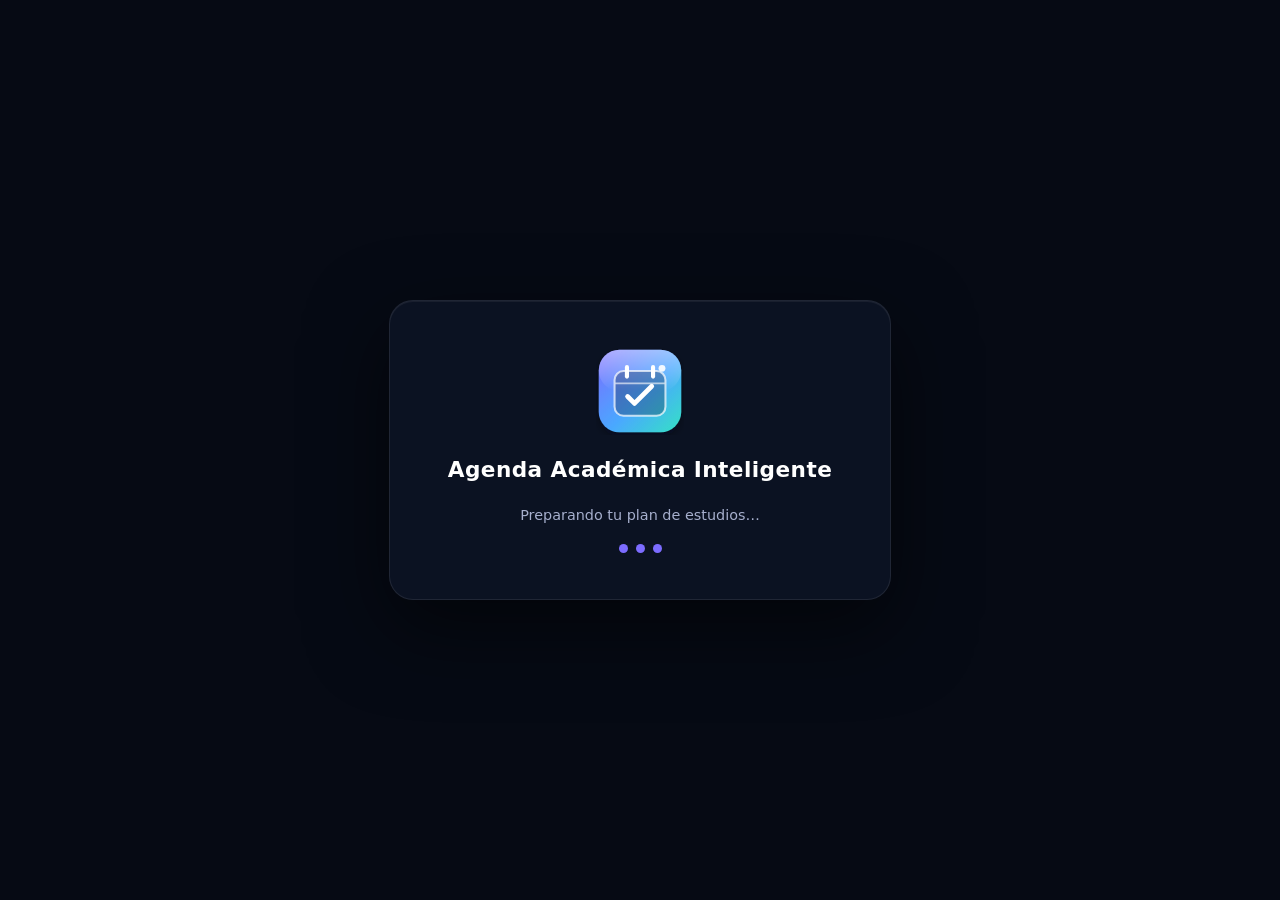
==== src/interfaz/index.html @ 323eade6 "feat(interfaz): implementar icono en bandeja del sistema con menú contextual" ====
<!DOCTYPE html>
<html lang="es" data-tema="cristal-medianoche">
<head>
  <meta charset="utf-8">
  <meta name="viewport" content="width=device-width, initial-scale=1">
  <title>Agenda Académica Inteligente</title>
  <link rel="stylesheet" href="recursos/css/variables.css">
  <link rel="stylesheet" href="recursos/css/temas.css">
  <link rel="stylesheet" href="recursos/css/animaciones.css">
  <link rel="stylesheet" href="recursos/css/componentes.css">
  <link rel="stylesheet" href="recursos/css/vistas.css">
  <style>
    html, body { height: 100%; margin: 0; }
    body {
      display: grid;
      place-items: center;
      background: var(--fondo-principal);
      color: var(--texto-principal);
      font-family: var(--fuente-principal);
      overflow: hidden;
    }
    .arranque {
      display: flex;
      flex-direction: column;
      align-items: center;
      gap: 18px;
      padding: 46px 58px;
      border-radius: var(--radio-grande);
      background: var(--cristal-fondo);
      border: 1px solid var(--cristal-borde);
      box-shadow: var(--sombra-elevada);
      animation: aparecerEscala 0.6s var(--transicion-suave) both;
    }
    .arranque img { width: 88px; height: 88px; animation: flotar 3.6s ease-in-out infinite; }
    .arranque h1 { margin: 0; font-size: 1.35rem; letter-spacing: 0.02em; }
    .arranque p { margin: 0; color: var(--texto-secundario); font-size: 0.9rem; }
    .puntos { display: flex; gap: 8px; }
    .puntos span {
      width: 9px; height: 9px; border-radius: 50%;
      background: var(--acento);
      animation: latido 1.2s ease-in-out infinite;
    }
    .puntos span:nth-child(2) { animation-delay: 0.15s; }
    .puntos span:nth-child(3) { animation-delay: 0.3s; }
  </style>
</head>
<body>
  <main class="arranque">
    <img src="recursos/img/icono.svg" alt="Agenda Académica">
    <h1>Agenda Académica Inteligente</h1>
    <p>Preparando tu plan de estudios…</p>
    <div class="puntos" aria-hidden="true"><span></span><span></span><span></span></div>
  </main>
  <script src="qrc:///qtwebchannel/qwebchannel.js"></script>
</body>
</html>
---- src/interfaz/recursos/css/variables.css ----
/* ==========================================================================
   VARIABLES GLOBALES · Agenda Académica Inteligente
   --------------------------------------------------------------------------
   Este archivo define la "fuente de verdad" visual: tipografía, espaciados,
   radios, sombras, curvas de animación y variables estructurales. Los temas de
   `temas.css` sobrescriben únicamente las variables de color, de modo que toda
   la interfaz cambia en vivo sin recargar la página.
   ========================================================================== */

:root {
    /* ---- Tipografía -------------------------------------------------- */
    --fuente-principal: "Inter", "Segoe UI Variable", "Segoe UI", "SF Pro Display",
        system-ui, -apple-system, "Ubuntu", "Cantarell", sans-serif;
    --fuente-monoespaciada: "JetBrains Mono", "Cascadia Code", "SFMono-Regular",
        Consolas, monospace;

    --tamano-texto-xs: 0.72rem;
    --tamano-texto-sm: 0.82rem;
    --tamano-texto-base: 0.94rem;
    --tamano-texto-md: 1.05rem;
    --tamano-texto-lg: 1.35rem;
    --tamano-texto-xl: 1.8rem;
    --tamano-texto-2xl: 2.4rem;
    --tamano-texto-3xl: 3.2rem;

    --peso-normal: 400;
    --peso-medio: 500;
    --peso-semi: 600;
    --peso-fuerte: 700;
    --peso-titulo: 800;

    /* ---- Espaciado (escala de 4 px) ---------------------------------- */
    --espacio-1: 4px;
    --espacio-2: 8px;
    --espacio-3: 12px;
    --espacio-4: 16px;
    --espacio-5: 20px;
    --espacio-6: 24px;
    --espacio-7: 32px;
    --espacio-8: 40px;
    --espacio-9: 56px;
    --espacio-10: 72px;

    /* ---- Radios ------------------------------------------------------- */
    --radio-pequeno: 10px;
    --radio-medio: 16px;
    --radio-grande: 24px;
    --radio-xl: 32px;
    --radio-completo: 999px;

    /* ---- Curvas y duraciones ----------------------------------------- */
    --transicion-suave: cubic-bezier(0.22, 1, 0.36, 1);
    --transicion-rapida: cubic-bezier(0.4, 0, 0.2, 1);
    --transicion-rebote: cubic-bezier(0.34, 1.56, 0.64, 1);
    --duracion-rapida: 160ms;
    --duracion-media: 300ms;
    --duracion-lenta: 520ms;

    /* ---- Estructura --------------------------------------------------- */
    --ancho-barra-lateral: 252px;
    --ancho-barra-colapsada: 86px;
    --altura-barra-superior: 76px;
    --ancho-contenido-maximo: 1500px;

    /* ---- Capas -------------------------------------------------------- */
    --capa-fondo: 0;
    --capa-contenido: 10;
    --capa-lateral: 40;
    --capa-superior: 50;
    --capa-desplegable: 80;
    --capa-modal: 100;
    --capa-toast: 120;

    /* ---- Opacidad del gadget (la modifica JavaScript en vivo) --------- */
    --opacidad-gadget: 0.92;

    /* ---- Colores semánticos (los temas los afinan) -------------------- */
    --color-exito: #2dd4a8;
    --color-aviso: #ffc857;
    --color-peligro: #ff5f7a;
    --color-informacion: #4aa8ff;
    --color-texto-sobre-acento: #ffffff;

    /* ---- Sombras y desenfoques --------------------------------------- */
    --desenfoque-cristal: 22px;
    --desenfoque-fuerte: 40px;
    --sombra-suave: 0 6px 18px rgba(2, 6, 18, 0.18);
    --sombra-media: 0 12px 34px rgba(2, 6, 18, 0.28);
    --sombra-elevada: 0 24px 70px rgba(2, 6, 18, 0.45), 0 2px 0 rgba(255, 255, 255, 0.05) inset;
    --sombra-brillo: 0 0 0 1px rgba(255, 255, 255, 0.06), 0 18px 46px rgba(0, 0, 0, 0.4);

    /* ---- Colores base de respaldo (los sobrescribe cada tema) --------- */
    --fondo-principal: #070b16;
    --fondo-secundario: #0b1121;
    --fondo-terciario: #111a30;
    --cristal-fondo: rgba(17, 24, 44, 0.62);
    --cristal-fondo-fuerte: rgba(20, 28, 52, 0.88);
    --cristal-borde: rgba(255, 255, 255, 0.09);
    --cristal-borde-activo: rgba(124, 108, 255, 0.55);
    --texto-primario: #f2f4ff;
    --texto-secundario: #a2abc9;
    --texto-tenue: #6f7896;
    --acento: #7c6cff;
    --acento-secundario: #34e2c4;
    --acento-suave: rgba(124, 108, 255, 0.16);
    --gradiente-acento: linear-gradient(135deg, #7c6cff 0%, #4aa8ff 52%, #34e2c4 100%);
    --gradiente-superficie: linear-gradient(160deg, rgba(255, 255, 255, 0.08), rgba(255, 255, 255, 0.015));
    --gradiente-fondo: radial-gradient(1100px 700px at 12% -8%, rgba(124, 108, 255, 0.22), transparent 60%),
        radial-gradient(900px 620px at 96% 12%, rgba(52, 226, 196, 0.12), transparent 58%),
        radial-gradient(760px 560px at 48% 108%, rgba(74, 168, 255, 0.12), transparent 62%);
    --velo-fondo: rgba(4, 7, 15, 0.62);
}

/* ==========================================================================
   Reinicio moderno y accesibilidad
   ========================================================================== */
*,
*::before,
*::after {
    box-sizing: border-box;
    margin: 0;
    padding: 0;
}

html {
    font-size: 16px;
    scroll-behavior: smooth;
    -webkit-text-size-adjust: 100%;
}

body {
    min-height: 100vh;
    font-family: var(--fuente-principal);
    font-size: var(--tamano-texto-base);
    line-height: 1.55;
    color: var(--texto-primario);
    background-color: var(--fondo-principal);
    background-image: var(--gradiente-fondo);
    background-attachment: fixed;
    overflow: hidden;
    -webkit-font-smoothing: antialiased;
    text-rendering: optimizeLegibility;
    transition: color var(--duracion-lenta) var(--transicion-suave),
        background-color var(--duracion-lenta) var(--transicion-suave),
        background-image var(--duracion-lenta) var(--transicion-suave);
}

img,
svg {
    display: block;
    max-width: 100%;
}

button,
input,
select,
textarea {
    font: inherit;
    color: inherit;
}

button {
    border: none;
    background: none;
    cursor: pointer;
}

a {
    color: var(--acento-secundario);
    text-decoration: none;
}

ul,
ol {
    list-style: none;
}

/* Barra de desplazamiento sutil y coherente con cada tema. */
::-webkit-scrollbar {
    width: 10px;
    height: 10px;
}

::-webkit-scrollbar-track {
    background: transparent;
}

::-webkit-scrollbar-thumb {
    background: color-mix(in srgb, var(--texto-tenue) 42%, transparent);
    border: 3px solid transparent;
    background-clip: content-box;
    border-radius: var(--radio-completo);
}

::-webkit-scrollbar-thumb:hover {
    background: color-mix(in srgb, var(--acento) 60%, transparent);
    background-clip: content-box;
}

::selection {
    background: color-mix(in srgb, var(--acento) 45%, transparent);
    color: #ffffff;
}

:focus-visible {
    outline: 2px solid var(--acento-secundario);
    outline-offset: 3px;
}

/* Utilidades espaciales reutilizables. */
.solo-lectores {
    position: absolute;
    width: 1px;
    height: 1px;
    padding: 0;
    margin: -1px;
    overflow: hidden;
    clip: rect(0, 0, 0, 0);
    white-space: nowrap;
    border: 0;
}

.oculto {
    display: none !important;
}

.invisible {
    visibility: hidden;
    opacity: 0;
    pointer-events: none;
}

.texto-tenue {
    color: var(--texto-tenue);
}

.texto-secundario {
    color: var(--texto-secundario);
}

.texto-acento {
    color: var(--acento-secundario);
}

.sin-seleccion {
    user-select: none;
    -webkit-user-select: none;
}
---- src/interfaz/recursos/css/temas.css ----
/* ==========================================================================
   TEMAS · Agenda Académica Inteligente
   --------------------------------------------------------------------------
   Tres paletas completas que se intercambian en vivo cambiando el atributo
   `data-tema` del elemento <html>. Todas las superficies usan color-mix() y
   transiciones lentas para que el cambio se perciba como un fundido suave, no
   como un parpadeo.
   ========================================================================== */

/* --------------------------------------------------------------------------
   TEMA 1 · CRISTAL MEDIANOCHE
   Oscuro profundo con cristal esmerilado y acentos neón violeta-cian.
   -------------------------------------------------------------------------- */
html[data-tema="cristal-medianoche"] {
    color-scheme: dark;

    --fondo-principal: #060a14;
    --fondo-secundario: #0a1020;
    --fondo-terciario: #111a30;
    --velo-fondo: rgba(4, 7, 15, 0.6);

    --cristal-fondo: rgba(17, 25, 46, 0.58);
    --cristal-fondo-fuerte: rgba(18, 27, 49, 0.9);
    --cristal-borde: rgba(255, 255, 255, 0.085);
    --cristal-borde-activo: rgba(124, 108, 255, 0.55);

    --texto-primario: #f3f5ff;
    --texto-secundario: #a6afcd;
    --texto-tenue: #6d7797;

    --acento: #7c6cff;
    --acento-secundario: #34e2c4;
    --acento-suave: rgba(124, 108, 255, 0.16);
    --gradiente-acento: linear-gradient(135deg, #8b7bff 0%, #4aa8ff 52%, #34e2c4 100%);
    --gradiente-superficie: linear-gradient(160deg, rgba(255, 255, 255, 0.075), rgba(255, 255, 255, 0.012));
    --gradiente-fondo:
        radial-gradient(1100px 720px at 10% -10%, rgba(124, 108, 255, 0.24), transparent 62%),
        radial-gradient(920px 640px at 98% 8%, rgba(52, 226, 196, 0.13), transparent 58%),
        radial-gradient(780px 580px at 46% 112%, rgba(74, 168, 255, 0.14), transparent 64%);
    --sombra-elevada: 0 28px 80px rgba(0, 0, 0, 0.55), 0 1px 0 rgba(255, 255, 255, 0.06) inset;
    --sombra-suave: 0 6px 18px rgba(0, 0, 0, 0.24);
}

/* --------------------------------------------------------------------------
   TEMA 2 · NOCHE NÓRDICA
   Azul pizarra relajante, contraste medio y acentos fríos. Pensado para
   sesiones largas de estudio nocturno sin fatiga visual.
   -------------------------------------------------------------------------- */
html[data-tema="noche-nordica"] {
    color-scheme: dark;

    --fondo-principal: #0d1624;
    --fondo-secundario: #122033;
    --fondo-terciario: #1a2c45;
    --velo-fondo: rgba(9, 18, 30, 0.55);

    --cristal-fondo: rgba(24, 39, 60, 0.6);
    --cristal-fondo-fuerte: rgba(25, 41, 63, 0.92);
    --cristal-borde: rgba(190, 220, 255, 0.11);
    --cristal-borde-activo: rgba(106, 168, 255, 0.55);

    --texto-primario: #e6eefb;
    --texto-secundario: #a9bdd6;
    --texto-tenue: #748aa6;

    --acento: #6aa8ff;
    --acento-secundario: #7fd1c1;
    --acento-suave: rgba(106, 168, 255, 0.16);
    --gradiente-acento: linear-gradient(135deg, #7fa7ff 0%, #6aa8ff 45%, #7fd1c1 100%);
    --gradiente-superficie: linear-gradient(160deg, rgba(210, 232, 255, 0.08), rgba(210, 232, 255, 0.012));
    --gradiente-fondo:
        radial-gradient(1000px 680px at 8% -12%, rgba(106, 168, 255, 0.2), transparent 60%),
        radial-gradient(820px 600px at 100% 10%, rgba(127, 209, 193, 0.12), transparent 58%),
        radial-gradient(760px 540px at 50% 110%, rgba(86, 120, 178, 0.16), transparent 64%);
    --sombra-elevada: 0 26px 72px rgba(3, 10, 20, 0.5), 0 1px 0 rgba(255, 255, 255, 0.06) inset;
    --sombra-suave: 0 6px 18px rgba(3, 10, 20, 0.22);

    --color-exito: #63d6b4;
    --color-aviso: #f4c76a;
    --color-peligro: #f2788d;
    --color-informacion: #79b8ff;
}

/* --------------------------------------------------------------------------
   TEMA 3 · LUZ PURA
   Claro minimalista con superficies blancas translúcidas y tinta azulada.
   -------------------------------------------------------------------------- */
html[data-tema="luz-pura"] {
    color-scheme: light;

    --fondo-principal: #eef1f8;
    --fondo-secundario: #f8f9fd;
    --fondo-terciario: #ffffff;
    --velo-fondo: rgba(238, 241, 248, 0.55);

    --cristal-fondo: rgba(255, 255, 255, 0.68);
    --cristal-fondo-fuerte: rgba(255, 255, 255, 0.94);
    --cristal-borde: rgba(23, 33, 58, 0.08);
    --cristal-borde-activo: rgba(91, 91, 214, 0.42);

    --texto-primario: #1a2238;
    --texto-secundario: #5b6580;
    --texto-tenue: #8d97af;

    --acento: #5b5bd6;
    --acento-secundario: #0e9384;
    --acento-suave: rgba(91, 91, 214, 0.1);
    --gradiente-acento: linear-gradient(135deg, #6d6df0 0%, #4a8df0 55%, #12a594 100%);
    --gradiente-superficie: linear-gradient(160deg, rgba(255, 255, 255, 0.9), rgba(255, 255, 255, 0.45));
    --gradiente-fondo:
        radial-gradient(1000px 700px at 8% -10%, rgba(109, 109, 240, 0.18), transparent 60%),
        radial-gradient(880px 620px at 100% 6%, rgba(18, 165, 148, 0.12), transparent 58%),
        radial-gradient(760px 560px at 50% 112%, rgba(74, 141, 240, 0.13), transparent 64%);
    --sombra-elevada: 0 26px 60px rgba(38, 52, 92, 0.16), 0 1px 0 rgba(255, 255, 255, 0.9) inset;
    --sombra-suave: 0 6px 18px rgba(38, 52, 92, 0.08);
    --sombra-media: 0 14px 34px rgba(38, 52, 92, 0.12);

    --color-exito: #0f9d77;
    --color-aviso: #d9931f;
    --color-peligro: #d64560;
    --color-informacion: #2f7fe0;
    --color-texto-sobre-acento: #ffffff;
}

/* Transición global de colores al cambiar de tema. */
html,
body,
.barra-lateral,
.barra-superior,
.tarjeta,
.panel,
.modal,
.menu-desplegable,
.campo,
.boton,
.etiqueta,
.navegacion__enlace,
.gadget {
    transition-property: background-color, background-image, border-color, color, box-shadow,
        fill, stroke;
    transition-duration: var(--duracion-lenta);
    transition-timing-function: var(--transicion-suave);
}

/* En Luz Pura las sombras y los brillos deben ser más contenidos. */
html[data-tema="luz-pura"] .brillo-decorativo {
    opacity: 0.35;
}

html[data-tema="luz-pura"] .tarjeta::after {
    opacity: 0.4;
}
---- src/interfaz/recursos/css/animaciones.css ----
/* ==========================================================================
   ANIMACIONES · Agenda Académica Inteligente
   --------------------------------------------------------------------------
   Todas las transiciones se declaran aquí para mantener una coreografía
   coherente: misma curva, mismas duraciones y sensación de continuidad entre
   vistas. Se usan exclusivamente propiedades aceleradas por GPU (transform,
   opacity) salvo en barras de progreso y tachados, donde la anchura es
   imprescindible.
   ========================================================================== */

/* --------------------------------------------------------------------------
   1. Fotogramas clave reutilizables
   -------------------------------------------------------------------------- */
@keyframes deslizarAparecer {
    from {
        opacity: 0;
        transform: translate3d(0, 22px, 0) scale(0.985);
        filter: blur(6px);
    }
    to {
        opacity: 1;
        transform: translate3d(0, 0, 0) scale(1);
        filter: blur(0);
    }
}

@keyframes deslizarDesdeIzquierda {
    from {
        opacity: 0;
        transform: translate3d(-28px, 0, 0);
    }
    to {
        opacity: 1;
        transform: translate3d(0, 0, 0);
    }
}

@keyframes deslizarDesdeDerecha {
    from {
        opacity: 0;
        transform: translate3d(32px, 0, 0);
    }
    to {
        opacity: 1;
        transform: translate3d(0, 0, 0);
    }
}

@keyframes aparecerEscala {
    0% {
        opacity: 0;
        transform: scale(0.9) translateY(14px);
    }
    60% {
        opacity: 1;
        transform: scale(1.012) translateY(0);
    }
    100% {
        opacity: 1;
        transform: scale(1) translateY(0);
    }
}

@keyframes fundidoEntrada {
    from {
        opacity: 0;
    }
    to {
        opacity: 1;
    }
}

@keyframes flotar {
    0%,
    100% {
        transform: translate3d(0, 0, 0);
    }
    50% {
        transform: translate3d(0, -9px, 0);
    }
}

@keyframes pulsoAlerta {
    0%,
    100% {
        box-shadow: 0 0 0 0 color-mix(in srgb, var(--color-peligro) 55%, transparent);
    }
    55% {
        box-shadow: 0 0 0 9px color-mix(in srgb, var(--color-peligro) 0%, transparent);
    }
}

@keyframes latido {
    0%,
    100% {
        transform: scale(1);
    }
    30% {
        transform: scale(1.16);
    }
    55% {
        transform: scale(0.96);
    }
}

@keyframes girar {
    to {
        transform: rotate(360deg);
    }
}

@keyframes brilloBarrido {
    from {
        background-position: -220% 0;
    }
    to {
        background-position: 220% 0;
    }
}

@keyframes toastEntrada {
    from {
        opacity: 0;
        transform: translate3d(42px, -6px, 0) scale(0.94);
    }
    to {
        opacity: 1;
        transform: translate3d(0, 0, 0) scale(1);
    }
}

@keyframes toastSalida {
    to {
        opacity: 0;
        transform: translate3d(48px, 0, 0) scale(0.94);
    }
}

@keyframes temblor {
    0%,
    100% {
        transform: translateX(0);
    }
    20% {
        transform: translateX(-5px);
    }
    40% {
        transform: translateX(5px);
    }
    60% {
        transform: translateX(-3px);
    }
    80% {
        transform: translateX(3px);
    }
}

@keyframes tachadoSuave {
    from {
        width: 0;
        opacity: 0.2;
    }
    to {
        width: 100%;
        opacity: 1;
    }
}

@keyframes trazoReloj {
    from {
        stroke-dashoffset: 0;
    }
}

@keyframes ondaSuave {
    0%,
    100% {
        border-radius: 46% 54% 58% 42% / 48% 44% 56% 52%;
        transform: rotate(0deg) scale(1);
    }
    50% {
        border-radius: 58% 42% 46% 54% / 54% 58% 42% 46%;
        transform: rotate(180deg) scale(1.04);
    }
}

@keyframes destello {
    0%,
    100% {
        opacity: 0.35;
    }
    50% {
        opacity: 0.85;
    }
}

/* --------------------------------------------------------------------------
   2. Transiciones entre las seis vistas principales
   -------------------------------------------------------------------------- */
.vista {
    display: none;
    width: 100%;
    min-height: 0;
}

.vista.activa {
    display: block;
    animation: deslizarAparecer var(--duracion-lenta) var(--transicion-suave) both;
}

.vista.activa > * {
    animation: deslizarAparecer 640ms var(--transicion-suave) both;
}

.vista.activa > *:nth-child(2) {
    animation-delay: 70ms;
}

.vista.activa > *:nth-child(3) {
    animation-delay: 130ms;
}

/* Entradas escalonadas dentro de una cuadrícula o lista. */
.animar-entrada {
    animation: deslizarAparecer 620ms var(--transicion-suave) both;
    animation-delay: var(--retraso, 0ms);
}

/* --------------------------------------------------------------------------
   3. Tarjetas: elevación y halo al pasar el ratón
   -------------------------------------------------------------------------- */
.tarjeta {
    transition: transform var(--duracion-media) var(--transicion-suave),
        box-shadow var(--duracion-media) var(--transicion-suave),
        border-color var(--duracion-media) var(--transicion-suave),
        background-color var(--duracion-lenta) var(--transicion-suave);
    will-change: transform;
}

.tarjeta:hover {
    transform: translateY(-3px);
    border-color: color-mix(in srgb, var(--acento) 34%, var(--cristal-borde));
    box-shadow: var(--sombra-media);
}

.tarjeta:active {
    transform: translateY(-1px) scale(0.997);
}

/* Elevación suave de los elementos interactivos pequeños. */
.elevable {
    transition: transform var(--duracion-media) var(--transicion-suave),
        box-shadow var(--duracion-media) var(--transicion-suave),
        background-color var(--duracion-media) var(--transicion-suave);
}

.elevable:hover {
    transform: translateY(-2px);
    box-shadow: var(--sombra-suave);
}

/* --------------------------------------------------------------------------
   4. Modales
   -------------------------------------------------------------------------- */
.modal-fondo {
    opacity: 0;
    visibility: hidden;
    transition: opacity var(--duracion-media) var(--transicion-suave),
        visibility var(--duracion-media) var(--transicion-suave);
}

.modal-fondo.visible {
    opacity: 1;
    visibility: visible;
}

.modal-fondo .modal {
    transform: translateY(26px) scale(0.96);
    opacity: 0;
    transition: transform var(--duracion-media) var(--transicion-rebote),
        opacity var(--duracion-media) var(--transicion-suave);
}

.modal-fondo.visible .modal {
    transform: translateY(0) scale(1);
    opacity: 1;
}

.modal-fondo.cerrando {
    opacity: 0;
}

.modal-fondo.cerrando .modal {
    transform: translateY(18px) scale(0.97);
}

/* --------------------------------------------------------------------------
   5. Paneles laterales deslizables (detalle de evento y campana)
   -------------------------------------------------------------------------- */
.panel-lateral {
    transform: translateX(105%);
    opacity: 0;
    transition: transform var(--duracion-lenta) var(--transicion-suave),
        opacity var(--duracion-media) var(--transicion-suave);
    will-change: transform;
}

.panel-lateral.abierto {
    transform: translateX(0);
    opacity: 1;
}

.desplegable {
    transform-origin: top right;
    transform: translateY(-8px) scale(0.96);
    opacity: 0;
    visibility: hidden;
    transition: transform var(--duracion-media) var(--transicion-rebote),
        opacity var(--duracion-rapida) var(--transicion-suave),
        visibility var(--duracion-media);
}

.desplegable.abierto {
    transform: translateY(0) scale(1);
    opacity: 1;
    visibility: visible;
}

/* --------------------------------------------------------------------------
   6. Tareas completadas: tachado progresivo y verificación
   -------------------------------------------------------------------------- */
.tarea__titulo {
    position: relative;
    display: inline-block;
    transition: color var(--duracion-media) var(--transicion-suave);
}

.tarea__titulo::after {
    content: "";
    position: absolute;
    left: 0;
    top: 52%;
    height: 2px;
    width: 0;
    border-radius: 2px;
    background: currentColor;
    opacity: 0;
}

.tarea-completada .tarea__titulo {
    color: var(--texto-tenue);
}

.tarea-completada .tarea__titulo::after {
    animation: tachadoSuave 420ms var(--transicion-suave) forwards;
}

.marca-verificacion {
    display: inline-grid;
    place-items: center;
    width: 22px;
    height: 22px;
    border-radius: var(--radio-completo);
    border: 1.5px solid var(--cristal-borde);
    color: transparent;
    transition: background-color var(--duracion-media) var(--transicion-suave),
        border-color var(--duracion-media) var(--transicion-suave),
        color var(--duracion-media) var(--transicion-suave),
        transform var(--duracion-media) var(--transicion-rebote);
}

.marca-verificacion.activa {
    background: var(--gradiente-acento);
    border-color: transparent;
    color: #06101a;
    transform: scale(1.05);
    animation: latido 420ms var(--transicion-rebote);
}

.marca-verificacion svg {
    width: 13px;
    height: 13px;
    stroke-width: 3;
}

/* --------------------------------------------------------------------------
   7. Barras de progreso y anillos
   -------------------------------------------------------------------------- */
.barra-progreso {
    position: relative;
    overflow: hidden;
    height: 8px;
    border-radius: var(--radio-completo);
    background: color-mix(in srgb, var(--texto-tenue) 20%, transparent);
}

.barra-progreso__relleno {
    height: 100%;
    width: 0;
    border-radius: inherit;
    background: var(--gradiente-acento);
    transition: width 900ms var(--transicion-suave);
    position: relative;
}

.barra-progreso__relleno::after {
    content: "";
    position: absolute;
    inset: 0;
    background: linear-gradient(
        100deg,
        transparent 20%,
        rgba(255, 255, 255, 0.42) 50%,
        transparent 80%
    );
    background-size: 220% 100%;
    animation: brilloBarrido 2.8s linear infinite;
    mix-blend-mode: screen;
}

.anillo-progreso__valor {
    transition: stroke-dashoffset 1s var(--transicion-suave), stroke var(--duracion-lenta) var(--transicion-suave);
}

/* --------------------------------------------------------------------------
   8. Notificaciones internas (toasts)
   -------------------------------------------------------------------------- */
.toast {
    animation: toastEntrada 520ms var(--transicion-suave) both;
    will-change: transform, opacity;
}

.toast.saliendo {
    animation: toastSalida 340ms var(--transicion-rapida) both;
}

/* --------------------------------------------------------------------------
   9. Contador de alertas y elementos vivos
   -------------------------------------------------------------------------- */
.insignia-alerta.activa {
    animation: pulsoAlerta 2.4s var(--transicion-suave) infinite;
}

.punto-vivo {
    animation: destello 2.4s ease-in-out infinite;
}

.icono-girando {
    animation: girar 900ms linear infinite;
}

.icono-latido:hover svg {
    animation: latido 480ms var(--transicion-rebote);
}

.latido {
    animation: latido 700ms var(--transicion-rebote);
}

/* --------------------------------------------------------------------------
   10. Arrastrar y soltar
   -------------------------------------------------------------------------- */
.arrastrando {
    opacity: 0.55;
    transform: scale(0.98) rotate(-0.6deg);
    box-shadow: var(--sombra-elevada);
}

.zona-soltar-activa {
    border-color: var(--acento) !important;
    background: color-mix(in srgb, var(--acento) 12%, var(--cristal-fondo)) !important;
    box-shadow: 0 0 0 1px var(--acento), 0 12px 36px color-mix(in srgb, var(--acento) 22%, transparent);
}

.soltado {
    animation: aparecerEscala 420ms var(--transicion-rebote) both;
}

/* --------------------------------------------------------------------------
   11. Accesibilidad: respetar la preferencia de movimiento reducido
   -------------------------------------------------------------------------- */
@media (prefers-reduced-motion: reduce) {
    *,
    *::before,
    *::after {
        animation-duration: 0.01ms !important;
        animation-iteration-count: 1 !important;
        transition-duration: 0.01ms !important;
        scroll-behavior: auto !important;
    }
}
---- src/interfaz/recursos/css/componentes.css ----
/* ==========================================================================
   COMPONENTES · Agenda Académica Inteligente
   --------------------------------------------------------------------------
   Bloques reutilizables de la interfaz: estructura, barra lateral, cabecera,
   botones, campos, tarjetas, insignias, modales, paneles, campana, toasts y
   controles. Las reglas específicas de cada vista viven en `vistas.css`.
   ========================================================================== */

/* --------------------------------------------------------------------------
   1. Estructura general
   -------------------------------------------------------------------------- */
.aplicacion {
    position: relative;
    display: flex;
    width: 100vw;
    height: 100vh;
    overflow: hidden;
    isolation: isolate;
}

/* Halos decorativos de fondo: dos esferas difusas que respiran lentamente. */
.aplicacion::before,
.aplicacion::after {
    content: "";
    position: fixed;
    z-index: var(--capa-fondo);
    width: 46vw;
    height: 46vw;
    max-width: 720px;
    max-height: 720px;
    border-radius: 50%;
    filter: blur(90px);
    pointer-events: none;
    opacity: 0.5;
    animation: flotar 16s var(--transicion-suave) infinite;
}

.aplicacion::before {
    top: -18vw;
    left: 22vw;
    background: radial-gradient(circle, color-mix(in srgb, var(--acento) 32%, transparent), transparent 68%);
}

.aplicacion::after {
    bottom: -24vw;
    right: -8vw;
    background: radial-gradient(circle, color-mix(in srgb, var(--acento-secundario) 22%, transparent), transparent 68%);
    animation-delay: -7s;
}

/* --------------------------------------------------------------------------
   2. Barra lateral
   -------------------------------------------------------------------------- */
.barra-lateral {
    position: relative;
    z-index: var(--capa-lateral);
    display: flex;
    flex-direction: column;
    gap: var(--espacio-5);
    width: var(--ancho-barra-lateral);
    flex: 0 0 var(--ancho-barra-lateral);
    padding: var(--espacio-6) var(--espacio-4);
    background: var(--cristal-fondo);
    border-right: 1px solid var(--cristal-borde);
    backdrop-filter: blur(var(--desenfoque-cristal)) saturate(140%);
    -webkit-backdrop-filter: blur(var(--desenfoque-cristal)) saturate(140%);
    transition: width 0.3s ease, flex-basis 0.3s ease, padding 0.3s ease;
    overflow: hidden;
}

.barra-lateral::after {
    content: "";
    position: absolute;
    top: 8%;
    right: -1px;
    width: 1px;
    height: 48%;
    background: linear-gradient(180deg, transparent, var(--acento), transparent);
    opacity: 0.45;
}

.barra-lateral.colapsada {
    width: var(--ancho-barra-colapsada);
    flex-basis: var(--ancho-barra-colapsada);
    padding-left: var(--espacio-3);
    padding-right: var(--espacio-3);
}

.marca {
    display: flex;
    align-items: center;
    gap: var(--espacio-3);
    padding: var(--espacio-1) var(--espacio-2);
    min-height: 52px;
}

.marca__logo {
    position: relative;
    display: grid;
    place-items: center;
    width: 44px;
    height: 44px;
    flex: 0 0 44px;
    border-radius: 14px;
    color: #fff;
    background: var(--gradiente-acento);
    box-shadow: 0 10px 24px color-mix(in srgb, var(--acento) 40%, transparent);
    overflow: hidden;
}

.marca__logo::after {
    content: "";
    position: absolute;
    inset: 0;
    background: linear-gradient(140deg, rgba(255, 255, 255, 0.6), transparent 48%);
    mix-blend-mode: overlay;
}

.marca__logo svg {
    width: 24px;
    height: 24px;
    position: relative;
    z-index: 1;
}

.marca__texto {
    display: flex;
    flex-direction: column;
    line-height: 1.2;
    white-space: nowrap;
    transition: opacity var(--duracion-media) var(--transicion-suave),
        transform var(--duracion-media) var(--transicion-suave);
}

.marca__nombre {
    font-size: 0.95rem;
    font-weight: var(--peso-fuerte);
    letter-spacing: -0.02em;
}

.marca__lema {
    font-size: var(--tamano-texto-xs);
    color: var(--texto-tenue);
    letter-spacing: 0.08em;
    text-transform: uppercase;
}

.boton-colapsar {
    position: absolute;
    top: 30px;
    right: -13px;
    display: grid;
    place-items: center;
    width: 27px;
    height: 27px;
    border-radius: 50%;
    border: 1px solid var(--cristal-borde);
    background: var(--cristal-fondo-fuerte);
    color: var(--texto-secundario);
    box-shadow: var(--sombra-suave);
    transition: transform var(--duracion-media) var(--transicion-rebote),
        color var(--duracion-media) var(--transicion-suave),
        background-color var(--duracion-media) var(--transicion-suave);
    z-index: 2;
}

.boton-colapsar:hover {
    color: var(--texto-primario);
    background: var(--acento);
    transform: scale(1.1);
}

.boton-colapsar svg {
    width: 14px;
    height: 14px;
    transition: transform var(--duracion-media) var(--transicion-suave);
}

.barra-lateral.colapsada .boton-colapsar svg {
    transform: rotate(180deg);
}

.navegacion {
    display: flex;
    flex-direction: column;
    gap: var(--espacio-1);
    margin-top: var(--espacio-3);
}

.navegacion__enlace {
    position: relative;
    display: flex;
    align-items: center;
    gap: var(--espacio-3);
    min-height: 46px;
    padding: 0 var(--espacio-3);
    border-radius: var(--radio-medio);
    color: var(--texto-secundario);
    font-size: 0.9rem;
    font-weight: var(--peso-medio);
    white-space: nowrap;
    transition: background-color var(--duracion-media) var(--transicion-suave),
        color var(--duracion-media) var(--transicion-suave),
        transform var(--duracion-media) var(--transicion-suave);
}

.navegacion__enlace:hover {
    color: var(--texto-primario);
    background: color-mix(in srgb, var(--texto-primario) 5%, transparent);
    transform: translateX(2px);
}

.navegacion__enlace.activo {
    color: var(--texto-primario);
    background: linear-gradient(
        100deg,
        color-mix(in srgb, var(--acento) 20%, transparent),
        color-mix(in srgb, var(--acento-secundario) 6%, transparent)
    );
    box-shadow: inset 0 0 0 1px color-mix(in srgb, var(--acento) 28%, transparent);
}

.navegacion__enlace.activo::before {
    content: "";
    position: absolute;
    left: -16px;
    top: 50%;
    width: 4px;
    height: 24px;
    border-radius: 0 4px 4px 0;
    background: var(--gradiente-acento);
    transform: translateY(-50%);
    box-shadow: 0 0 16px var(--acento);
}

.navegacion__icono {
    display: grid;
    place-items: center;
    width: 24px;
    height: 24px;
    flex: 0 0 24px;
}

.navegacion__icono svg {
    width: 20px;
    height: 20px;
    stroke-width: 1.8;
    transition: transform var(--duracion-media) var(--transicion-rebote),
        stroke var(--duracion-media) var(--transicion-suave);
}

.navegacion__enlace:hover .navegacion__icono svg,
.navegacion__enlace.activo .navegacion__icono svg {
    transform: scale(1.12);
    stroke: var(--acento-secundario);
}

.navegacion__texto {
    transition: opacity var(--duracion-media) var(--transicion-suave);
}

.navegacion__contador {
    margin-left: auto;
    min-width: 22px;
    height: 20px;
    padding: 0 7px;
    display: grid;
    place-items: center;
    border-radius: var(--radio-completo);
    font-size: var(--tamano-texto-xs);
    font-weight: var(--peso-fuerte);
    color: var(--color-texto-sobre-acento);
    background: var(--gradiente-acento);
    box-shadow: 0 4px 12px color-mix(in srgb, var(--acento) 40%, transparent);
}

.barra-lateral__pie {
    margin-top: auto;
    display: flex;
    flex-direction: column;
    gap: var(--espacio-3);
}

.tarjeta-enfoque {
    position: relative;
    padding: var(--espacio-4);
    border-radius: var(--radio-medio);
    background: var(--gradiente-superficie);
    border: 1px solid var(--cristal-borde);
    overflow: hidden;
}

.tarjeta-enfoque::before {
    content: "";
    position: absolute;
    inset: -40% -60% auto auto;
    width: 130px;
    height: 130px;
    border-radius: 50%;
    background: radial-gradient(circle, var(--acento), transparent 70%);
    opacity: 0.25;
    filter: blur(18px);
}

.tarjeta-enfoque__titulo {
    font-size: var(--tamano-texto-xs);
    text-transform: uppercase;
    letter-spacing: 0.12em;
    color: var(--texto-tenue);
    margin-bottom: var(--espacio-1);
}

.tarjeta-enfoque__valor {
    font-size: var(--tamano-texto-lg);
    font-weight: var(--peso-titulo);
    letter-spacing: -0.03em;
}

.tarjeta-enfoque__detalle {
    margin-top: var(--espacio-2);
    font-size: var(--tamano-texto-xs);
    color: var(--texto-secundario);
}

.barra-lateral.colapsada .marca__texto,
.barra-lateral.colapsada .navegacion__texto,
.barra-lateral.colapsada .navegacion__contador,
.barra-lateral.colapsada .tarjeta-enfoque {
    opacity: 0;
    pointer-events: none;
    transform: translateX(-8px);
}

.barra-lateral.colapsada .navegacion__enlace {
    justify-content: center;
    padding: 0;
}

.barra-lateral.colapsada .marca {
    justify-content: center;
    padding: 0;
}

/* --------------------------------------------------------------------------
   3. Contenido principal y barra superior
   -------------------------------------------------------------------------- */
.contenido-principal {
    position: relative;
    z-index: var(--capa-contenido);
    display: flex;
    flex-direction: column;
    flex: 1;
    min-width: 0;
    height: 100vh;
}

.barra-superior {
    display: flex;
    align-items: center;
    justify-content: space-between;
    gap: var(--espacio-5);
    min-height: var(--altura-barra-superior);
    padding: var(--espacio-4) var(--espacio-7) var(--espacio-2);
    flex: 0 0 auto;
}

.barra-superior__saludo {
    display: flex;
    flex-direction: column;
    gap: 2px;
    min-width: 0;
}

.barra-superior__titulo {
    font-size: var(--tamano-texto-xl);
    font-weight: var(--peso-titulo);
    letter-spacing: -0.035em;
    line-height: 1.15;
    white-space: nowrap;
    overflow: hidden;
    text-overflow: ellipsis;
}

.barra-superior__subtitulo {
    font-size: var(--tamano-texto-sm);
    color: var(--texto-secundario);
}

.barra-superior__acciones {
    display: flex;
    align-items: center;
    gap: var(--espacio-2);
}

.selector-tema {
    display: flex;
    align-items: center;
    gap: 6px;
    padding: 5px;
    border-radius: var(--radio-completo);
    border: 1px solid var(--cristal-borde);
    background: var(--cristal-fondo);
    backdrop-filter: blur(14px);
    -webkit-backdrop-filter: blur(14px);
}

.selector-tema__opcion {
    position: relative;
    width: 22px;
    height: 22px;
    border-radius: 50%;
    border: 2px solid transparent;
    transition: transform var(--duracion-media) var(--transicion-rebote),
        border-color var(--duracion-media) var(--transicion-suave),
        box-shadow var(--duracion-media) var(--transicion-suave);
}

.selector-tema__opcion:hover {
    transform: scale(1.16);
}

.selector-tema__opcion.activa {
    border-color: var(--texto-primario);
    box-shadow: 0 0 0 3px color-mix(in srgb, var(--texto-primario) 12%, transparent);
    transform: scale(1.08);
}

.selector-tema__opcion[data-tema-opcion="cristal-medianoche"] {
    background: linear-gradient(135deg, #171f3b 0 50%, #7c6cff 50% 100%);
}

.selector-tema__opcion[data-tema-opcion="noche-nordica"] {
    background: linear-gradient(135deg, #1a2c45 0 50%, #6aa8ff 50% 100%);
}

.selector-tema__opcion[data-tema-opcion="luz-pura"] {
    background: linear-gradient(135deg, #f4f6fb 0 50%, #5b5bd6 50% 100%);
}

.avatar {
    display: grid;
    place-items: center;
    width: 40px;
    height: 40px;
    border-radius: 50%;
    font-size: var(--tamano-texto-sm);
    font-weight: var(--peso-fuerte);
    color: #06101a;
    background: var(--gradiente-acento);
    border: 2px solid color-mix(in srgb, var(--cristal-borde) 120%, transparent);
    box-shadow: var(--sombra-suave);
    letter-spacing: -0.02em;
}

.contenido {
    flex: 1;
    min-height: 0;
    overflow-y: auto;
    overflow-x: hidden;
    padding: var(--espacio-3) var(--espacio-7) var(--espacio-8);
    scroll-behavior: smooth;
}

.contenido__interior {
    width: 100%;
    max-width: var(--ancho-contenido-maximo);
    margin: 0 auto;
}

/* --------------------------------------------------------------------------
   4. Botones
   -------------------------------------------------------------------------- */
.boton {
    position: relative;
    display: inline-flex;
    align-items: center;
    justify-content: center;
    gap: var(--espacio-2);
    min-height: 42px;
    padding: 0 var(--espacio-4);
    border-radius: var(--radio-medio);
    border: 1px solid var(--cristal-borde);
    background: var(--cristal-fondo);
    color: var(--texto-primario);
    font-size: var(--tamano-texto-sm);
    font-weight: var(--peso-semi);
    white-space: nowrap;
    overflow: hidden;
    transition: transform var(--duracion-media) var(--transicion-suave),
        box-shadow var(--duracion-media) var(--transicion-suave),
        background-color var(--duracion-media) var(--transicion-suave),
        border-color var(--duracion-media) var(--transicion-suave),
        opacity var(--duracion-rapida) var(--transicion-suave);
}

.boton svg {
    width: 16px;
    height: 16px;
    flex: 0 0 16px;
    stroke-width: 2;
}

.boton:hover {
    transform: translateY(-2px);
    border-color: color-mix(in srgb, var(--acento) 40%, var(--cristal-borde));
    box-shadow: var(--sombra-suave);
}

.boton:active {
    transform: translateY(0) scale(0.98);
}

.boton--primario {
    border-color: transparent;
    background: var(--gradiente-acento);
    color: #06101a;
    box-shadow: 0 10px 24px color-mix(in srgb, var(--acento) 32%, transparent);
}

.boton--primario::after {
    content: "";
    position: absolute;
    inset: 0;
    background: linear-gradient(110deg, transparent 20%, rgba(255, 255, 255, 0.45) 50%, transparent 80%);
    background-size: 250% 100%;
    opacity: 0;
    transition: opacity var(--duracion-media) var(--transicion-suave);
}

.boton--primario:hover::after {
    opacity: 1;
    animation: brilloBarrido 1.2s linear;
}

.boton--primario:hover {
    box-shadow: 0 16px 34px color-mix(in srgb, var(--acento) 46%, transparent);
}

.boton--fantasma {
    background: transparent;
    border-color: transparent;
    color: var(--texto-secundario);
}

.boton--fantasma:hover {
    background: color-mix(in srgb, var(--texto-primario) 6%, transparent);
    color: var(--texto-primario);
    box-shadow: none;
}

.boton--peligro {
    color: var(--color-peligro);
    border-color: color-mix(in srgb, var(--color-peligro) 32%, transparent);
    background: color-mix(in srgb, var(--color-peligro) 8%, transparent);
}

.boton--peligro:hover {
    background: color-mix(in srgb, var(--color-peligro) 16%, transparent);
    box-shadow: 0 10px 24px color-mix(in srgb, var(--color-peligro) 22%, transparent);
}

.boton--pequeno {
    min-height: 32px;
    padding: 0 var(--espacio-3);
    border-radius: var(--radio-pequeno);
    font-size: var(--tamano-texto-xs);
}

.boton--pequeno svg {
    width: 14px;
    height: 14px;
    flex-basis: 14px;
}

.boton--bloque {
    width: 100%;
}

.boton[disabled] {
    opacity: 0.45;
    pointer-events: none;
}

.boton-icono {
    position: relative;
    display: grid;
    place-items: center;
    width: 42px;
    height: 42px;
    flex: 0 0 42px;
    border-radius: var(--radio-medio);
    color: var(--texto-secundario);
    border: 1px solid transparent;
    background: transparent;
    transition: background-color var(--duracion-media) var(--transicion-suave),
        color var(--duracion-media) var(--transicion-suave),
        transform var(--duracion-media) var(--transicion-rebote);
}

.boton-icono svg {
    width: 20px;
    height: 20px;
    stroke-width: 1.9;
}

.boton-icono:hover {
    color: var(--texto-primario);
    background: var(--cristal-fondo);
    border-color: var(--cristal-borde);
    transform: translateY(-1px);
}

.boton-icono.activo {
    color: var(--acento-secundario);
    background: var(--acento-suave);
}

/* Insignia numérica sobre una campana o icono. */
.insignia-alerta {
    position: absolute;
    top: 4px;
    right: 3px;
    min-width: 17px;
    height: 17px;
    padding: 0 4px;
    display: none;
    place-items: center;
    border-radius: var(--radio-completo);
    background: var(--color-peligro);
    color: #fff;
    font-size: 0.62rem;
    font-weight: var(--peso-fuerte);
    line-height: 1;
    border: 2px solid var(--fondo-principal);
}

.insignia-alerta.activa {
    display: grid;
}

/* --------------------------------------------------------------------------
   5. Tarjetas
   -------------------------------------------------------------------------- */
.tarjeta {
    position: relative;
    padding: var(--espacio-5);
    border-radius: var(--radio-grande);
    border: 1px solid var(--cristal-borde);
    background: var(--cristal-fondo);
    background-image: var(--gradiente-superficie);
    box-shadow: var(--sombra-suave);
    backdrop-filter: blur(var(--desenfoque-cristal)) saturate(130%);
    -webkit-backdrop-filter: blur(var(--desenfoque-cristal)) saturate(130%);
    overflow: hidden;
}

.tarjeta::after {
    content: "";
    position: absolute;
    inset: 0;
    border-radius: inherit;
    background: radial-gradient(
        420px 180px at var(--raton-x, 50%) var(--raton-y, -20%),
        color-mix(in srgb, var(--acento) 10%, transparent),
        transparent 70%
    );
    opacity: 0;
    transition: opacity var(--duracion-lenta) var(--transicion-suave);
    pointer-events: none;
}

.tarjeta:hover::after {
    opacity: 1;
}

.tarjeta__cabecera {
    display: flex;
    align-items: flex-start;
    justify-content: space-between;
    gap: var(--espacio-3);
    margin-bottom: var(--espacio-4);
}

.tarjeta__titulo {
    display: flex;
    align-items: center;
    gap: var(--espacio-2);
    font-size: var(--tamano-texto-md);
    font-weight: var(--peso-semi);
    letter-spacing: -0.02em;
}

.tarjeta__titulo svg {
    width: 18px;
    height: 18px;
    color: var(--acento-secundario);
}

.tarjeta__subtitulo {
    margin-top: 2px;
    font-size: var(--tamano-texto-xs);
    color: var(--texto-tenue);
}

.tarjeta__acciones {
    display: flex;
    align-items: center;
    gap: var(--espacio-1);
}

.tarjeta__cuerpo {
    position: relative;
    z-index: 1;
}

.tarjeta--plana {
    background: color-mix(in srgb, var(--fondo-secundario) 70%, transparent);
    box-shadow: none;
}

/* --------------------------------------------------------------------------
   6. Insignias y etiquetas
   -------------------------------------------------------------------------- */
.etiqueta {
    display: inline-flex;
    align-items: center;
    gap: 5px;
    height: 23px;
    padding: 0 9px;
    border-radius: var(--radio-completo);
    font-size: var(--tamano-texto-xs);
    font-weight: var(--peso-semi);
    line-height: 1;
    white-space: nowrap;
    color: var(--texto-secundario);
    background: color-mix(in srgb, var(--texto-tenue) 14%, transparent);
    border: 1px solid transparent;
}

.etiqueta::before {
    content: "";
    width: 6px;
    height: 6px;
    border-radius: 50%;
    background: currentColor;
    flex: 0 0 6px;
}

.etiqueta--sin-punto::before {
    display: none;
}

.etiqueta--alta {
    color: var(--color-aviso);
    background: color-mix(in srgb, var(--color-aviso) 14%, transparent);
}

.etiqueta--critica {
    color: var(--color-peligro);
    background: color-mix(in srgb, var(--color-peligro) 15%, transparent);
}

.etiqueta--media {
    color: var(--color-informacion);
    background: color-mix(in srgb, var(--color-informacion) 14%, transparent);
}

.etiqueta--baja {
    color: var(--color-exito);
    background: color-mix(in srgb, var(--color-exito) 14%, transparent);
}

.etiqueta--completada {
    color: var(--color-exito);
    background: color-mix(in srgb, var(--color-exito) 13%, transparent);
}

.punto-color {
    width: 9px;
    height: 9px;
    flex: 0 0 9px;
    border-radius: 50%;
    box-shadow: 0 0 10px currentColor;
}

/* --------------------------------------------------------------------------
   7. Campos de formulario
   -------------------------------------------------------------------------- */
.formulario {
    display: grid;
    gap: var(--espacio-4);
}

.formulario--dos-columnas {
    grid-template-columns: 1fr 1fr;
}

.campo {
    display: flex;
    flex-direction: column;
    gap: 7px;
    min-width: 0;
}

.campo--ancho-completo {
    grid-column: 1 / -1;
}

.campo__etiqueta {
    font-size: var(--tamano-texto-xs);
    font-weight: var(--peso-semi);
    color: var(--texto-secundario);
    letter-spacing: 0.02em;
}

.campo__control {
    width: 100%;
    min-height: 42px;
    padding: 9px var(--espacio-3);
    border-radius: var(--radio-pequeno);
    border: 1px solid var(--cristal-borde);
    background: color-mix(in srgb, var(--fondo-principal) 55%, transparent);
    color: var(--texto-primario);
    font-size: var(--tamano-texto-sm);
    transition: border-color var(--duracion-media) var(--transicion-suave),
        box-shadow var(--duracion-media) var(--transicion-suave),
        background-color var(--duracion-media) var(--transicion-suave);
}

.campo__control::placeholder {
    color: var(--texto-tenue);
}

.campo__control:hover {
    border-color: color-mix(in srgb, var(--acento) 25%, var(--cristal-borde));
}

.campo__control:focus {
    outline: none;
    border-color: var(--acento);
    box-shadow: 0 0 0 3px color-mix(in srgb, var(--acento) 18%, transparent);
    background: color-mix(in srgb, var(--fondo-principal) 75%, transparent);
}

textarea.campo__control {
    min-height: 92px;
    resize: vertical;
    line-height: 1.5;
}

select.campo__control {
    appearance: none;
    background-image: linear-gradient(45deg, transparent 50%, var(--texto-secundario) 50%),
        linear-gradient(135deg, var(--texto-secundario) 50%, transparent 50%);
    background-position: calc(100% - 17px) 18px, calc(100% - 12px) 18px;
    background-size: 5px 5px, 5px 5px;
    background-repeat: no-repeat;
    padding-right: 32px;
    cursor: pointer;
}

html[data-tema="luz-pura"] .campo__control {
    background: rgba(255, 255, 255, 0.7);
}

.campo__ayuda {
    font-size: var(--tamano-texto-xs);
    color: var(--texto-tenue);
}

.campo__error {
    font-size: var(--tamano-texto-xs);
    color: var(--color-peligro);
}

/* Grupo de botones segmentado (modos de Pomodoro, rangos de calendario). */
.segmentado {
    display: inline-flex;
    padding: 4px;
    gap: 3px;
    border-radius: var(--radio-medio);
    border: 1px solid var(--cristal-borde);
    background: color-mix(in srgb, var(--fondo-principal) 45%, transparent);
}

.segmentado__opcion {
    min-height: 32px;
    padding: 0 var(--espacio-3);
    border-radius: var(--radio-pequeno);
    font-size: var(--tamano-texto-xs);
    font-weight: var(--peso-semi);
    color: var(--texto-secundario);
    transition: background-color var(--duracion-media) var(--transicion-suave),
        color var(--duracion-media) var(--transicion-suave),
        box-shadow var(--duracion-media) var(--transicion-suave);
}

.segmentado__opcion:hover {
    color: var(--texto-primario);
}

.segmentado__opcion.activo {
    color: var(--texto-primario);
    background: var(--cristal-fondo-fuerte);
    box-shadow: var(--sombra-suave);
}

/* Interruptor visual accesible. */
.interruptor {
    position: relative;
    display: inline-flex;
    align-items: center;
    gap: var(--espacio-3);
    cursor: pointer;
}

.interruptor__pista {
    position: relative;
    width: 46px;
    height: 26px;
    flex: 0 0 46px;
    border-radius: var(--radio-completo);
    background: color-mix(in srgb, var(--texto-tenue) 28%, transparent);
    border: 1px solid var(--cristal-borde);
    transition: background-color var(--duracion-media) var(--transicion-suave);
}

.interruptor__bolita {
    position: absolute;
    top: 2px;
    left: 2px;
    width: 20px;
    height: 20px;
    border-radius: 50%;
    background: #fff;
    box-shadow: 0 2px 6px rgba(0, 0, 0, 0.3);
    transition: transform var(--duracion-media) var(--transicion-rebote);
}

.interruptor.activo .interruptor__pista {
    background: var(--gradiente-acento);
    border-color: transparent;
}

.interruptor.activo .interruptor__bolita {
    transform: translateX(20px);
}

.interruptor__texto {
    font-size: var(--tamano-texto-sm);
    color: var(--texto-secundario);
}

/* Selector de color circular. */
.selector-color {
    display: flex;
    flex-wrap: wrap;
    gap: var(--espacio-2);
}

.selector-color__opcion {
    width: 30px;
    height: 30px;
    border-radius: 50%;
    border: 2px solid transparent;
    box-shadow: 0 0 0 1px var(--cristal-borde);
    transition: transform var(--duracion-media) var(--transicion-rebote),
        border-color var(--duracion-media) var(--transicion-suave);
}

.selector-color__opcion:hover {
    transform: scale(1.14);
}

.selector-color__opcion.activa {
    border-color: var(--texto-primario);
    transform: scale(1.1);
}

/* --------------------------------------------------------------------------
   8. Modales
   -------------------------------------------------------------------------- */
.modal-fondo {
    position: fixed;
    inset: 0;
    z-index: var(--capa-modal);
    display: grid;
    place-items: center;
    padding: var(--espacio-5);
    background: color-mix(in srgb, #000 42%, transparent);
    backdrop-filter: blur(7px);
    -webkit-backdrop-filter: blur(7px);
}

.modal {
    position: relative;
    width: min(600px, 100%);
    max-height: min(86vh, 900px);
    display: flex;
    flex-direction: column;
    padding: var(--espacio-6);
    border-radius: var(--radio-xl);
    border: 1px solid var(--cristal-borde);
    background: var(--cristal-fondo-fuerte);
    background-image: var(--gradiente-superficie);
    box-shadow: var(--sombra-elevada);
    overflow: hidden;
}

.modal::before {
    content: "";
    position: absolute;
    top: 0;
    left: 12%;
    right: 12%;
    height: 1px;
    background: linear-gradient(90deg, transparent, color-mix(in srgb, var(--acento) 70%, transparent), transparent);
}

.modal--ancho {
    width: min(860px, 100%);
}

.modal__cabecera {
    display: flex;
    align-items: flex-start;
    gap: var(--espacio-3);
    padding-bottom: var(--espacio-4);
    border-bottom: 1px solid var(--cristal-borde);
}

.modal__icono {
    display: grid;
    place-items: center;
    width: 42px;
    height: 42px;
    flex: 0 0 42px;
    border-radius: var(--radio-medio);
    color: var(--acento-secundario);
    background: var(--acento-suave);
}

.modal__icono svg {
    width: 21px;
    height: 21px;
}

.modal__titulo {
    font-size: var(--tamano-texto-lg);
    font-weight: var(--peso-fuerte);
    letter-spacing: -0.025em;
}

.modal__descripcion {
    font-size: var(--tamano-texto-xs);
    color: var(--texto-secundario);
}

.modal__cerrar {
    margin-left: auto;
    display: grid;
    place-items: center;
    width: 34px;
    height: 34px;
    border-radius: var(--radio-pequeno);
    color: var(--texto-secundario);
    transition: background-color var(--duracion-media) var(--transicion-suave),
        color var(--duracion-media) var(--transicion-suave),
        transform var(--duracion-media) var(--transicion-rebote);
}

.modal__cerrar:hover {
    background: color-mix(in srgb, var(--color-peligro) 14%, transparent);
    color: var(--color-peligro);
    transform: rotate(90deg);
}

.modal__cerrar svg {
    width: 18px;
    height: 18px;
}

.modal__cuerpo {
    flex: 1;
    min-height: 0;
    overflow-y: auto;
    padding: var(--espacio-5) 2px var(--espacio-2);
}

.modal__pie {
    display: flex;
    align-items: center;
    justify-content: flex-end;
    gap: var(--espacio-2);
    padding-top: var(--espacio-4);
    border-top: 1px solid var(--cristal-borde);
}

/* --------------------------------------------------------------------------
   9. Paneles laterales y campana de notificaciones
   -------------------------------------------------------------------------- */
.panel-lateral {
    position: fixed;
    top: 0;
    right: 0;
    z-index: var(--capa-desplegable);
    display: flex;
    flex-direction: column;
    width: min(440px, 92vw);
    height: 100vh;
    padding: var(--espacio-6);
    background: var(--cristal-fondo-fuerte);
    background-image: var(--gradiente-superficie);
    border-left: 1px solid var(--cristal-borde);
    box-shadow: var(--sombra-elevada);
    backdrop-filter: blur(var(--desenfoque-fuerte)) saturate(150%);
    -webkit-backdrop-filter: blur(var(--desenfoque-fuerte)) saturate(150%);
}

.panel-lateral__fondo {
    position: fixed;
    inset: 0;
    z-index: calc(var(--capa-desplegable) - 1);
    background: color-mix(in srgb, #000 28%, transparent);
    opacity: 0;
    visibility: hidden;
    transition: opacity var(--duracion-media) var(--transicion-suave),
        visibility var(--duracion-media) var(--transicion-suave);
}

.panel-lateral__fondo.visible {
    opacity: 1;
    visibility: visible;
}

.panel-lateral__cabecera {
    display: flex;
    align-items: flex-start;
    gap: var(--espacio-3);
    padding-bottom: var(--espacio-4);
    border-bottom: 1px solid var(--cristal-borde);
}

.panel-lateral__cuerpo {
    flex: 1;
    min-height: 0;
    overflow-y: auto;
    padding: var(--espacio-4) 2px;
}

.panel-lateral__pie {
    padding-top: var(--espacio-4);
    border-top: 1px solid var(--cristal-borde);
    display: flex;
    gap: var(--espacio-2);
}

.campana {
    position: relative;
}

.menu-desplegable {
    position: absolute;
    top: calc(100% + 12px);
    right: 0;
    z-index: var(--capa-desplegable);
    width: min(390px, calc(100vw - 40px));
    border-radius: var(--radio-grande);
    border: 1px solid var(--cristal-borde);
    background: var(--cristal-fondo-fuerte);
    background-image: var(--gradiente-superficie);
    box-shadow: var(--sombra-elevada);
    backdrop-filter: blur(var(--desenfoque-fuerte));
    -webkit-backdrop-filter: blur(var(--desenfoque-fuerte));
    overflow: hidden;
}

.menu-desplegable__cabecera {
    display: flex;
    align-items: center;
    justify-content: space-between;
    gap: var(--espacio-3);
    padding: var(--espacio-4) var(--espacio-4) var(--espacio-2);
}

.menu-desplegable__titulo {
    font-size: var(--tamano-texto-sm);
    font-weight: var(--peso-fuerte);
}

.menu-desplegable__lista {
    max-height: 360px;
    overflow-y: auto;
    padding: var(--espacio-1) var(--espacio-2) var(--espacio-3);
}

.menu-desplegable__pie {
    padding: var(--espacio-3) var(--espacio-4);
    border-top: 1px solid var(--cristal-borde);
    display: flex;
    justify-content: center;
}

.notificacion-item {
    display: flex;
    gap: var(--espacio-3);
    padding: var(--espacio-3);
    border-radius: var(--radio-medio);
    cursor: pointer;
    transition: background-color var(--duracion-media) var(--transicion-suave),
        transform var(--duracion-media) var(--transicion-suave);
}

.notificacion-item:hover {
    background: color-mix(in srgb, var(--texto-primario) 5%, transparent);
    transform: translateX(-2px);
}

.notificacion-item.no-vista {
    background: color-mix(in srgb, var(--acento) 7%, transparent);
}

.notificacion-item__icono {
    display: grid;
    place-items: center;
    width: 34px;
    height: 34px;
    flex: 0 0 34px;
    border-radius: 50%;
    color: var(--acento-secundario);
    background: var(--acento-suave);
}

.notificacion-item__icono svg {
    width: 16px;
    height: 16px;
}

.notificacion-item__titulo {
    font-size: var(--tamano-texto-sm);
    font-weight: var(--peso-semi);
    line-height: 1.35;
}

.notificacion-item__mensaje {
    font-size: var(--tamano-texto-xs);
    color: var(--texto-secundario);
    line-height: 1.45;
    margin-top: 2px;
}

.notificacion-item__hora {
    font-size: 0.68rem;
    color: var(--texto-tenue);
    margin-top: 4px;
}

.notificacion-item__acciones {
    display: flex;
    gap: var(--espacio-1);
    margin-top: var(--espacio-2);
}

/* --------------------------------------------------------------------------
   10. Toasts
   -------------------------------------------------------------------------- */
.toast-contenedor {
    position: fixed;
    right: var(--espacio-6);
    bottom: var(--espacio-6);
    z-index: var(--capa-toast);
    display: flex;
    flex-direction: column;
    gap: var(--espacio-2);
    width: min(380px, calc(100vw - 32px));
    pointer-events: none;
}

.toast {
    position: relative;
    display: flex;
    align-items: flex-start;
    gap: var(--espacio-3);
    padding: var(--espacio-3) var(--espacio-4);
    border-radius: var(--radio-medio);
    border: 1px solid var(--cristal-borde);
    background: var(--cristal-fondo-fuerte);
    background-image: var(--gradiente-superficie);
    box-shadow: var(--sombra-elevada);
    backdrop-filter: blur(var(--desenfoque-cristal));
    -webkit-backdrop-filter: blur(var(--desenfoque-cristal));
    pointer-events: auto;
    overflow: hidden;
}

.toast::before {
    content: "";
    position: absolute;
    left: 0;
    top: 0;
    bottom: 0;
    width: 3px;
    background: var(--acento);
}

.toast--exito::before {
    background: var(--color-exito);
}

.toast--error::before {
    background: var(--color-peligro);
}

.toast--aviso::before {
    background: var(--color-aviso);
}

.toast__icono {
    display: grid;
    place-items: center;
    width: 32px;
    height: 32px;
    flex: 0 0 32px;
    border-radius: 50%;
    background: var(--acento-suave);
    color: var(--acento-secundario);
}

.toast--exito .toast__icono {
    background: color-mix(in srgb, var(--color-exito) 14%, transparent);
    color: var(--color-exito);
}

.toast--error .toast__icono {
    background: color-mix(in srgb, var(--color-peligro) 14%, transparent);
    color: var(--color-peligro);
}

.toast--aviso .toast__icono {
    background: color-mix(in srgb, var(--color-aviso) 14%, transparent);
    color: var(--color-aviso);
}

.toast__icono svg {
    width: 16px;
    height: 16px;
}

.toast__contenido {
    flex: 1;
    min-width: 0;
}

.toast__titulo {
    font-size: var(--tamano-texto-sm);
    font-weight: var(--peso-semi);
}

.toast__mensaje {
    font-size: var(--tamano-texto-xs);
    color: var(--texto-secundario);
    margin-top: 1px;
}

.toast__cerrar {
    color: var(--texto-tenue);
    display: grid;
    place-items: center;
    width: 24px;
    height: 24px;
    border-radius: 6px;
    transition: color var(--duracion-media) var(--transicion-suave),
        background-color var(--duracion-media) var(--transicion-suave);
}

.toast__cerrar:hover {
    color: var(--texto-primario);
    background: color-mix(in srgb, var(--texto-primario) 8%, transparent);
}

.toast__cerrar svg {
    width: 13px;
    height: 13px;
}

.toast__progreso {
    position: absolute;
    bottom: 0;
    left: 0;
    height: 2px;
    width: 100%;
    background: color-mix(in srgb, var(--acento) 65%, transparent);
    transform-origin: left;
    animation: acortarProgreso var(--duracion-toast, 4200ms) linear forwards;
}

@keyframes acortarProgreso {
    from {
        transform: scaleX(1);
    }
    to {
        transform: scaleX(0);
    }
}

/* --------------------------------------------------------------------------
   11. Estados vacíos, carga y separadores
   -------------------------------------------------------------------------- */
.vacio {
    display: grid;
    place-items: center;
    gap: var(--espacio-3);
    padding: var(--espacio-8) var(--espacio-4);
    text-align: center;
    color: var(--texto-tenue);
}

.vacio__icono {
    display: grid;
    place-items: center;
    width: 62px;
    height: 62px;
    border-radius: 50%;
    background: color-mix(in srgb, var(--texto-tenue) 10%, transparent);
    color: var(--texto-secundario);
    border: 1px dashed var(--cristal-borde);
}

.vacio__icono svg {
    width: 26px;
    height: 26px;
}

.vacio__titulo {
    font-size: var(--tamano-texto-sm);
    font-weight: var(--peso-semi);
    color: var(--texto-secundario);
}

.vacio__texto {
    font-size: var(--tamano-texto-xs);
    max-width: 320px;
}

.cargando {
    display: grid;
    place-items: center;
    padding: var(--espacio-8);
}

.cargando__rueda {
    width: 34px;
    height: 34px;
    border-radius: 50%;
    border: 3px solid color-mix(in srgb, var(--texto-tenue) 22%, transparent);
    border-top-color: var(--acento);
    animation: girar 800ms linear infinite;
}

.separador {
    height: 1px;
    width: 100%;
    background: var(--cristal-borde);
    margin: var(--espacio-4) 0;
    border: 0;
}

/* --------------------------------------------------------------------------
   12. Tooltips CSS para controles sin texto
   -------------------------------------------------------------------------- */
[data-tooltip] {
    position: relative;
}

[data-tooltip]::after {
    content: attr(data-tooltip);
    position: absolute;
    left: 50%;
    bottom: calc(100% + 9px);
    z-index: var(--capa-toast);
    padding: 6px 9px;
    border-radius: 8px;
    border: 1px solid var(--cristal-borde);
    background: var(--cristal-fondo-fuerte);
    color: var(--texto-primario);
    font-size: 0.68rem;
    font-weight: var(--peso-medio);
    white-space: nowrap;
    transform: translate(-50%, 4px);
    opacity: 0;
    visibility: hidden;
    pointer-events: none;
    box-shadow: var(--sombra-suave);
    transition: opacity var(--duracion-rapida) var(--transicion-suave),
        transform var(--duracion-rapida) var(--transicion-suave),
        visibility var(--duracion-rapida);
}

[data-tooltip]:hover::after {
    opacity: 1;
    visibility: visible;
    transform: translate(-50%, 0);
}

/* --------------------------------------------------------------------------
   13. Adaptación a pantallas estrechas
   -------------------------------------------------------------------------- */
@media (max-width: 1180px) {
    :root {
        --ancho-barra-lateral: 220px;
    }

    .contenido {
        padding-left: var(--espacio-6);
        padding-right: var(--espacio-6);
    }

    .barra-superior {
        padding-left: var(--espacio-6);
        padding-right: var(--espacio-6);
    }
}

@media (max-width: 960px) {
    .barra-lateral {
        width: var(--ancho-barra-colapsada);
        flex-basis: var(--ancho-barra-colapsada);
        padding-left: var(--espacio-3);
        padding-right: var(--espacio-3);
    }

    .barra-lateral .marca__texto,
    .barra-lateral .navegacion__texto,
    .barra-lateral .navegacion__contador,
    .barra-lateral .tarjeta-enfoque {
        display: none;
    }

    .barra-lateral .navegacion__enlace {
        justify-content: center;
        padding: 0;
    }

    .barra-lateral .marca {
        justify-content: center;
        padding: 0;
    }

    .barra-superior__titulo {
        font-size: var(--tamano-texto-lg);
    }
}
---- src/interfaz/recursos/css/vistas.css ----
/* ==========================================================================
   VISTAS · Agenda Académica Inteligente
   --------------------------------------------------------------------------
   Estilos compartidos por las seis pantallas y, a continuación, reglas
   específicas de cada una. Este archivo se amplía con cada vista nueva para
   mantener el sistema modular y legible.
   ========================================================================== */

/* --------------------------------------------------------------------------
   Estructura común de secciones y rejillas
   -------------------------------------------------------------------------- */
.seccion {
    margin-bottom: var(--espacio-7);
}

.seccion:last-child {
    margin-bottom: 0;
}

.seccion__cabecera {
    display: flex;
    align-items: flex-end;
    justify-content: space-between;
    gap: var(--espacio-4);
    margin-bottom: var(--espacio-4);
}

.seccion__titulo {
    display: flex;
    align-items: center;
    gap: var(--espacio-2);
    font-size: var(--tamano-texto-md);
    font-weight: var(--peso-fuerte);
    letter-spacing: -0.025em;
}

.seccion__titulo svg {
    width: 18px;
    height: 18px;
    color: var(--acento-secundario);
}

.seccion__descripcion {
    margin-top: 2px;
    font-size: var(--tamano-texto-xs);
    color: var(--texto-tenue);
}

.rejilla {
    display: grid;
    gap: var(--espacio-4);
}

.rejilla--kpis {
    grid-template-columns: repeat(4, minmax(0, 1fr));
}

.rejilla--dos {
    grid-template-columns: repeat(2, minmax(0, 1fr));
}

.rejilla--tres {
    grid-template-columns: repeat(3, minmax(0, 1fr));
}

.rejilla--lateral {
    grid-template-columns: minmax(0, 1.7fr) minmax(300px, 0.9fr);
    align-items: start;
}

.rejilla--auto {
    grid-template-columns: repeat(auto-fill, minmax(260px, 1fr));
}

/* Filas de datos reutilizables (listas de eventos, ajustes, etc.). */
.fila-datos {
    display: flex;
    align-items: center;
    gap: var(--espacio-3);
    padding: var(--espacio-3) var(--espacio-2);
    border-radius: var(--radio-pequeno);
    transition: background-color var(--duracion-media) var(--transicion-suave),
        transform var(--duracion-media) var(--transicion-suave);
}

.fila-datos:hover {
    background: color-mix(in srgb, var(--texto-primario) 4%, transparent);
    transform: translateX(2px);
}

.fila-datos + .fila-datos {
    border-top: 1px solid color-mix(in srgb, var(--cristal-borde) 65%, transparent);
}

.fila-datos__principal {
    flex: 1;
    min-width: 0;
}

.fila-datos__titulo {
    font-size: var(--tamano-texto-sm);
    font-weight: var(--peso-medio);
    white-space: nowrap;
    overflow: hidden;
    text-overflow: ellipsis;
}

.fila-datos__detalle {
    font-size: var(--tamano-texto-xs);
    color: var(--texto-tenue);
    margin-top: 1px;
}

.fila-datos__meta {
    display: flex;
    align-items: center;
    gap: var(--espacio-2);
    flex: 0 0 auto;
}

/* Cabecera de cifras grandes. */
.cifra {
    font-family: var(--fuente-principal);
    font-size: var(--tamano-texto-2xl);
    font-weight: var(--peso-titulo);
    letter-spacing: -0.05em;
    line-height: 1;
    font-variant-numeric: tabular-nums;
}

.cifra--pequena {
    font-size: var(--tamano-texto-lg);
}

.cifra__unidad {
    font-size: var(--tamano-texto-sm);
    font-weight: var(--peso-medio);
    color: var(--texto-tenue);
    letter-spacing: 0;
    margin-left: 3px;
}

/* Píldora de variación positiva/negativa. */
.variacion {
    display: inline-flex;
    align-items: center;
    gap: 3px;
    font-size: var(--tamano-texto-xs);
    font-weight: var(--peso-semi);
    color: var(--color-exito);
}

.variacion--negativa {
    color: var(--color-peligro);
}

.variacion svg {
    width: 12px;
    height: 12px;
}

/* --------------------------------------------------------------------------
   Adaptación de las rejillas
   -------------------------------------------------------------------------- */
@media (max-width: 1280px) {
    .rejilla--kpis {
        grid-template-columns: repeat(2, minmax(0, 1fr));
    }
}

@media (max-width: 1080px) {
    .rejilla--lateral,
    .rejilla--tres {
        grid-template-columns: 1fr;
    }
}

@media (max-width: 760px) {
    .rejilla--kpis,
    .rejilla--dos {
        grid-template-columns: 1fr;
    }

    .rejilla--auto {
        grid-template-columns: 1fr;
    }
}
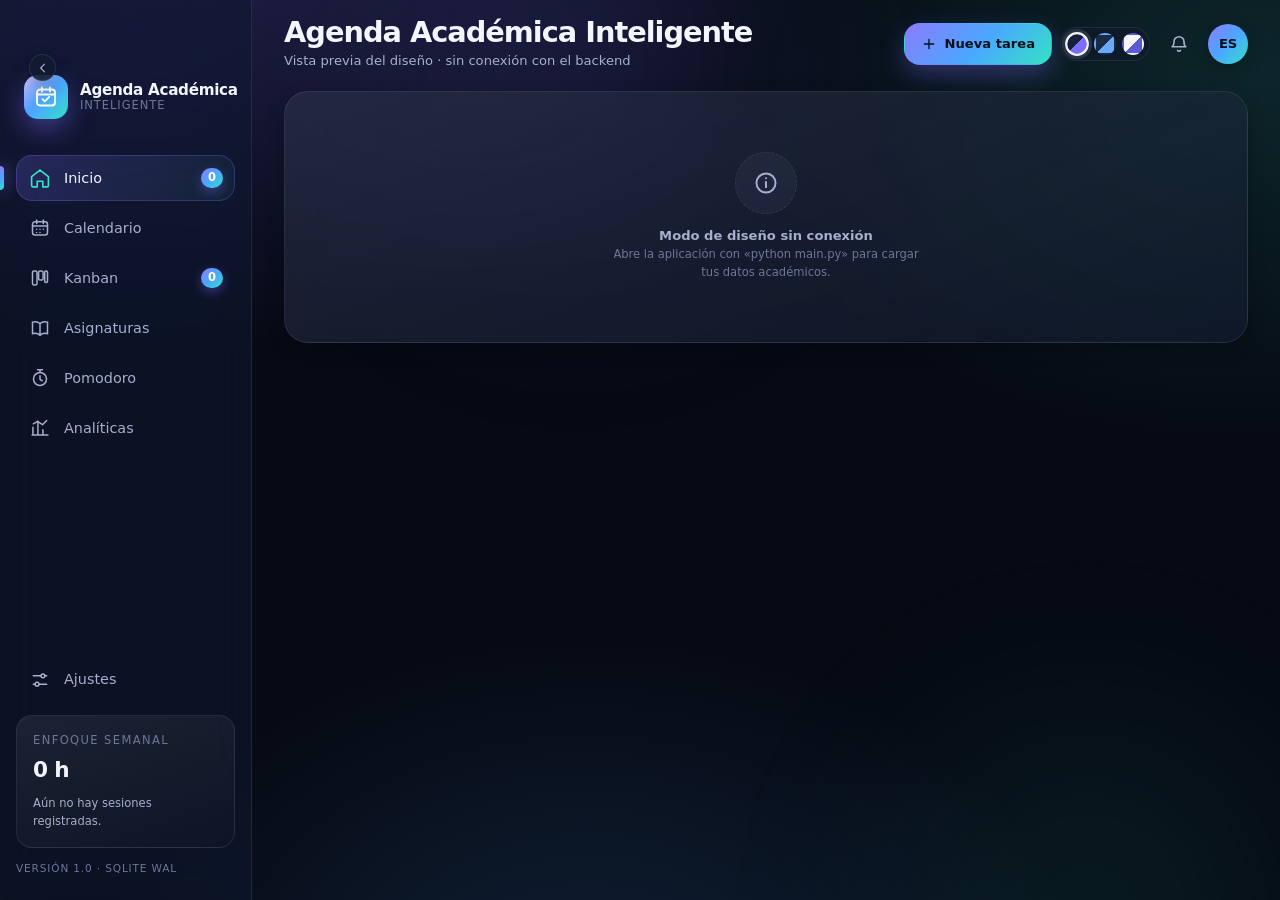
==== commit f4ff786a: "feat(interfaz): crear estructura principal con barra lateral animada y avisos toast" ====
--- a/src/interfaz/index.html
+++ b/src/interfaz/index.html
@@ -3,54 +3,215 @@
 <head>
   <meta charset="utf-8">
   <meta name="viewport" content="width=device-width, initial-scale=1">
+  <meta name="color-scheme" content="dark light">
   <title>Agenda Académica Inteligente</title>
+  <link rel="icon" href="recursos/img/icono.svg" type="image/svg+xml">
   <link rel="stylesheet" href="recursos/css/variables.css">
   <link rel="stylesheet" href="recursos/css/temas.css">
   <link rel="stylesheet" href="recursos/css/animaciones.css">
   <link rel="stylesheet" href="recursos/css/componentes.css">
   <link rel="stylesheet" href="recursos/css/vistas.css">
-  <style>
-    html, body { height: 100%; margin: 0; }
-    body {
-      display: grid;
-      place-items: center;
-      background: var(--fondo-principal);
-      color: var(--texto-principal);
-      font-family: var(--fuente-principal);
-      overflow: hidden;
-    }
-    .arranque {
-      display: flex;
-      flex-direction: column;
-      align-items: center;
-      gap: 18px;
-      padding: 46px 58px;
-      border-radius: var(--radio-grande);
-      background: var(--cristal-fondo);
-      border: 1px solid var(--cristal-borde);
-      box-shadow: var(--sombra-elevada);
-      animation: aparecerEscala 0.6s var(--transicion-suave) both;
-    }
-    .arranque img { width: 88px; height: 88px; animation: flotar 3.6s ease-in-out infinite; }
-    .arranque h1 { margin: 0; font-size: 1.35rem; letter-spacing: 0.02em; }
-    .arranque p { margin: 0; color: var(--texto-secundario); font-size: 0.9rem; }
-    .puntos { display: flex; gap: 8px; }
-    .puntos span {
-      width: 9px; height: 9px; border-radius: 50%;
-      background: var(--acento);
-      animation: latido 1.2s ease-in-out infinite;
-    }
-    .puntos span:nth-child(2) { animation-delay: 0.15s; }
-    .puntos span:nth-child(3) { animation-delay: 0.3s; }
-  </style>
 </head>
 <body>
-  <main class="arranque">
-    <img src="recursos/img/icono.svg" alt="Agenda Académica">
-    <h1>Agenda Académica Inteligente</h1>
-    <p>Preparando tu plan de estudios…</p>
-    <div class="puntos" aria-hidden="true"><span></span><span></span><span></span></div>
-  </main>
+  <div class="aplicacion" id="aplicacion">
+
+    <!-- ================================================================
+         Barra lateral: marca, navegación principal y tarjeta de enfoque
+         ================================================================ -->
+    <aside class="barra-lateral" id="barra-lateral">
+      <button class="boton-colapsar" id="boton-colapsar" type="button"
+              aria-label="Colapsar barra lateral" data-tooltip="Colapsar menú">
+        <svg viewBox="0 0 24 24" fill="none" stroke="currentColor" stroke-width="2"
+             stroke-linecap="round" stroke-linejoin="round" aria-hidden="true">
+          <path d="m14.5 5.5-6.5 6.5 6.5 6.5"/>
+        </svg>
+      </button>
+
+      <div class="marca">
+        <span class="marca__logo">
+          <svg viewBox="0 0 24 24" fill="none" stroke="currentColor" stroke-width="1.9"
+               stroke-linecap="round" stroke-linejoin="round" aria-hidden="true">
+            <rect x="3" y="4.5" width="18" height="16" rx="3"/>
+            <path d="M8 2.5v4M16 2.5v4M3 9.5h18"/>
+            <path d="m8.6 14.2 2.2 2.2 4.4-4.6"/>
+          </svg>
+        </span>
+        <span class="marca__texto">
+          <span class="marca__nombre">Agenda Académica</span>
+          <span class="marca__lema">Inteligente</span>
+        </span>
+      </div>
+
+      <nav class="navegacion" aria-label="Vistas principales">
+        <button class="navegacion__enlace activo" type="button" data-vista="inicio" aria-current="page">
+          <span class="navegacion__icono">
+            <svg viewBox="0 0 24 24" fill="none" stroke="currentColor" stroke-linecap="round"
+                 stroke-linejoin="round" aria-hidden="true">
+              <path d="m3 10.5 9-7 9 7V20a1.5 1.5 0 0 1-1.5 1.5h-4.5v-6h-6v6H4.5A1.5 1.5 0 0 1 3 20Z"/>
+            </svg>
+          </span>
+          <span class="navegacion__texto">Inicio</span>
+          <span class="navegacion__contador" id="contador-hoy">0</span>
+        </button>
+
+        <button class="navegacion__enlace" type="button" data-vista="calendario">
+          <span class="navegacion__icono">
+            <svg viewBox="0 0 24 24" fill="none" stroke="currentColor" stroke-linecap="round"
+                 stroke-linejoin="round" aria-hidden="true">
+              <rect x="3" y="4.5" width="18" height="16" rx="3"/>
+              <path d="M8 2.5v4M16 2.5v4M3 9.5h18"/>
+              <path d="M8 13.5h.01M12 13.5h.01M16 13.5h.01M8 17.5h.01M12 17.5h.01"/>
+            </svg>
+          </span>
+          <span class="navegacion__texto">Calendario</span>
+        </button>
+
+        <button class="navegacion__enlace" type="button" data-vista="kanban">
+          <span class="navegacion__icono">
+            <svg viewBox="0 0 24 24" fill="none" stroke="currentColor" stroke-linecap="round"
+                 stroke-linejoin="round" aria-hidden="true">
+              <rect x="3" y="3.5" width="5.4" height="17" rx="1.8"/>
+              <rect x="10.3" y="3.5" width="5.4" height="11" rx="1.8"/>
+              <rect x="17.6" y="3.5" width="3.4" height="14" rx="1.6"/>
+            </svg>
+          </span>
+          <span class="navegacion__texto">Kanban</span>
+          <span class="navegacion__contador" id="contador-kanban">0</span>
+        </button>
+
+        <button class="navegacion__enlace" type="button" data-vista="asignaturas">
+          <span class="navegacion__icono">
+            <svg viewBox="0 0 24 24" fill="none" stroke="currentColor" stroke-linecap="round"
+                 stroke-linejoin="round" aria-hidden="true">
+              <path d="M12 6.6C10.5 5.1 8.6 4.4 6 4.4c-1.2 0-2.3.2-3 .5v14c.7-.3 1.8-.5 3-.5 2.6 0 4.5.7 6 2.2 1.5-1.5 3.4-2.2 6-2.2 1.2 0 2.3.2 3 .5v-14c-.7-.3-1.8-.5-3-.5-2.6 0-4.5.7-6 2.2Z"/>
+              <path d="M12 6.6v14.4"/>
+            </svg>
+          </span>
+          <span class="navegacion__texto">Asignaturas</span>
+        </button>
+
+        <button class="navegacion__enlace" type="button" data-vista="estudio">
+          <span class="navegacion__icono">
+            <svg viewBox="0 0 24 24" fill="none" stroke="currentColor" stroke-linecap="round"
+                 stroke-linejoin="round" aria-hidden="true">
+              <circle cx="12" cy="13.2" r="7.8"/>
+              <path d="M12 9.4v4.2l2.6 1.7M9 2.2h6M12 2.2v2.6"/>
+            </svg>
+          </span>
+          <span class="navegacion__texto">Pomodoro</span>
+        </button>
+
+        <button class="navegacion__enlace" type="button" data-vista="analiticas">
+          <span class="navegacion__icono">
+            <svg viewBox="0 0 24 24" fill="none" stroke="currentColor" stroke-linecap="round"
+                 stroke-linejoin="round" aria-hidden="true">
+              <path d="M3.5 20.5V11M9.5 20.5V4M15.5 20.5v-6.5M21.5 20.5H2.5"/>
+              <path d="m4 7 5-3 6 4 5-5"/>
+            </svg>
+          </span>
+          <span class="navegacion__texto">Analíticas</span>
+        </button>
+      </nav>
+
+      <div class="barra-lateral__pie">
+        <nav class="navegacion" aria-label="Configuración">
+          <button class="navegacion__enlace" type="button" data-vista="ajustes">
+            <span class="navegacion__icono">
+              <svg viewBox="0 0 24 24" fill="none" stroke="currentColor" stroke-linecap="round"
+                   stroke-linejoin="round" aria-hidden="true">
+                <path d="M4 7h9M18 7h2M4 17h2M11 17h9"/>
+                <circle cx="15.5" cy="7" r="2.3"/>
+                <circle cx="8.5" cy="17" r="2.3"/>
+              </svg>
+            </span>
+            <span class="navegacion__texto">Ajustes</span>
+          </button>
+        </nav>
+
+        <div class="tarjeta-enfoque" id="tarjeta-enfoque">
+          <p class="tarjeta-enfoque__titulo">Enfoque semanal</p>
+          <p class="tarjeta-enfoque__valor" id="enfoque-valor">0 h</p>
+          <p class="tarjeta-enfoque__detalle" id="enfoque-detalle">Aún no hay sesiones registradas.</p>
+        </div>
+
+        <p class="texto-tenue" style="font-size:0.66rem;letter-spacing:0.08em;text-transform:uppercase">
+          Versión 1.0 · SQLite WAL
+        </p>
+      </div>
+    </aside>
+
+    <!-- ================================================================
+         Contenido principal
+         ================================================================ -->
+    <main class="contenido-principal">
+      <header class="barra-superior">
+        <div class="barra-superior__saludo">
+          <h1 class="barra-superior__titulo" id="titulo-vista">Buenos días</h1>
+          <p class="barra-superior__subtitulo" id="subtitulo-vista">Preparando tu plan de estudios…</p>
+        </div>
+
+        <div class="barra-superior__acciones">
+          <button class="boton boton--primario" type="button" id="boton-nueva-tarea">
+            <svg viewBox="0 0 24 24" fill="none" stroke="currentColor" stroke-width="2"
+                 stroke-linecap="round" stroke-linejoin="round" aria-hidden="true">
+              <path d="M12 5v14M5 12h14"/>
+            </svg>
+            Nueva tarea
+          </button>
+
+          <div class="selector-tema" role="group" aria-label="Elegir tema visual">
+            <button class="selector-tema__opcion activa" type="button" data-tema-opcion="cristal-medianoche"
+                    aria-label="Tema Cristal Medianoche" data-tooltip="Cristal Medianoche"></button>
+            <button class="selector-tema__opcion" type="button" data-tema-opcion="noche-nordica"
+                    aria-label="Tema Noche Nórdica" data-tooltip="Noche Nórdica"></button>
+            <button class="selector-tema__opcion" type="button" data-tema-opcion="luz-pura"
+                    aria-label="Tema Luz Pura" data-tooltip="Luz Pura"></button>
+          </div>
+
+          <div class="campana">
+            <button class="boton-icono" type="button" id="boton-campana"
+                    aria-label="Avisos: todo al día" data-tooltip="Avisos">
+              <svg viewBox="0 0 24 24" fill="none" stroke="currentColor" stroke-width="1.9"
+                   stroke-linecap="round" stroke-linejoin="round" aria-hidden="true">
+                <path d="M18 9.2a6 6 0 1 0-12 0c0 4.8-2.2 6.1-2.2 6.1h16.4S18 14 18 9.2Z"/>
+                <path d="M10.2 19.6a2.1 2.1 0 0 0 3.6 0"/>
+              </svg>
+              <span class="insignia-alerta" id="insignia-campana">0</span>
+            </button>
+
+            <div class="menu-desplegable oculto" id="menu-notificaciones">
+              <div class="menu-desplegable__cabecera">
+                <span class="menu-desplegable__titulo">Recordatorios</span>
+                <button class="boton boton--fantasma boton--pequeno" type="button"
+                        id="marcar-todas-notificaciones">Marcar todas</button>
+              </div>
+              <div class="menu-desplegable__lista" id="lista-notificaciones"></div>
+              <div class="menu-desplegable__pie">
+                <button class="boton boton--fantasma boton--pequeno" type="button"
+                        id="ver-todas-notificaciones">Ir al panel de avisos</button>
+              </div>
+            </div>
+          </div>
+
+          <button class="avatar" type="button" id="avatar-estudiante" data-tooltip="Tu perfil"
+                  aria-label="Abrir ajustes del perfil">ES</button>
+        </div>
+      </header>
+
+      <div class="contenido" id="contenido">
+        <div class="contenido__interior" id="vista-contenedor" aria-live="polite"></div>
+      </div>
+    </main>
+
+    <!-- Contenedor de modales y avisos flotantes -->
+    <div id="contenedor-modal"></div>
+    <div class="toast-contenedor" id="toasts" aria-live="polite" aria-atomic="false"></div>
+  </div>
+
   <script src="qrc:///qtwebchannel/qwebchannel.js"></script>
+  <script src="recursos/js/puente.js"></script>
+  <script src="recursos/js/utilidades.js"></script>
+  <script src="recursos/js/notificaciones_internas.js"></script>
+  <script src="recursos/js/aplicacion.js"></script>
 </body>
 </html>
--- a/src/interfaz/recursos/css/componentes.css
+++ b/src/interfaz/recursos/css/componentes.css
@@ -1550,3 +1550,70 @@
         font-size: var(--tamano-texto-lg);
     }
 }
+
+/* --------------------------------------------------------------------------
+   13. Comportamiento del armazón de la aplicación
+   -------------------------------------------------------------------------- */
+/* Cada vista entra con un fundido y una escala muy leve. */
+.vista {
+    animation: aparecerEscala 420ms var(--transicion-suave) both;
+}
+
+/* El modal aparece con el mismo lenguaje de movimiento que las vistas. */
+.modal-fondo {
+    animation: fundidoEntrada 220ms var(--transicion-rapida) both;
+}
+
+.modal-fondo .modal {
+    animation: aparecerEscala 360ms var(--transicion-suave) both;
+}
+
+.modal-fondo.cerrando {
+    opacity: 0;
+    animation: none;
+    transition: opacity 180ms var(--transicion-rapida);
+}
+
+.modal-fondo.cerrando .modal {
+    transform: scale(0.96) translateY(8px);
+    transition: transform 180ms var(--transicion-rapida);
+}
+
+/* Los enlaces de navegación son botones: heredan tipografía y alineación. */
+.navegacion__enlace {
+    width: 100%;
+    text-align: left;
+}
+
+/* El contador desaparece cuando no hay elementos, sin romper el alineado. */
+.navegacion__contador.oculto {
+    display: none;
+}
+
+/* La barra superior cede espacio en pantallas medianas sin perder acciones. */
+@media (max-width: 1240px) {
+    .barra-superior {
+        padding-left: var(--espacio-5);
+        padding-right: var(--espacio-5);
+    }
+
+    .contenido {
+        padding-left: var(--espacio-5);
+        padding-right: var(--espacio-5);
+    }
+
+    #boton-nueva-tarea {
+        padding: 0 var(--espacio-3);
+    }
+}
+
+@media (max-width: 1080px) {
+    .selector-tema {
+        display: none;
+    }
+}
+
+/* En modo colapsado los tooltips sustituyen a las etiquetas ocultas. */
+.barra-lateral.colapsada .navegacion__enlace {
+    position: relative;
+}
